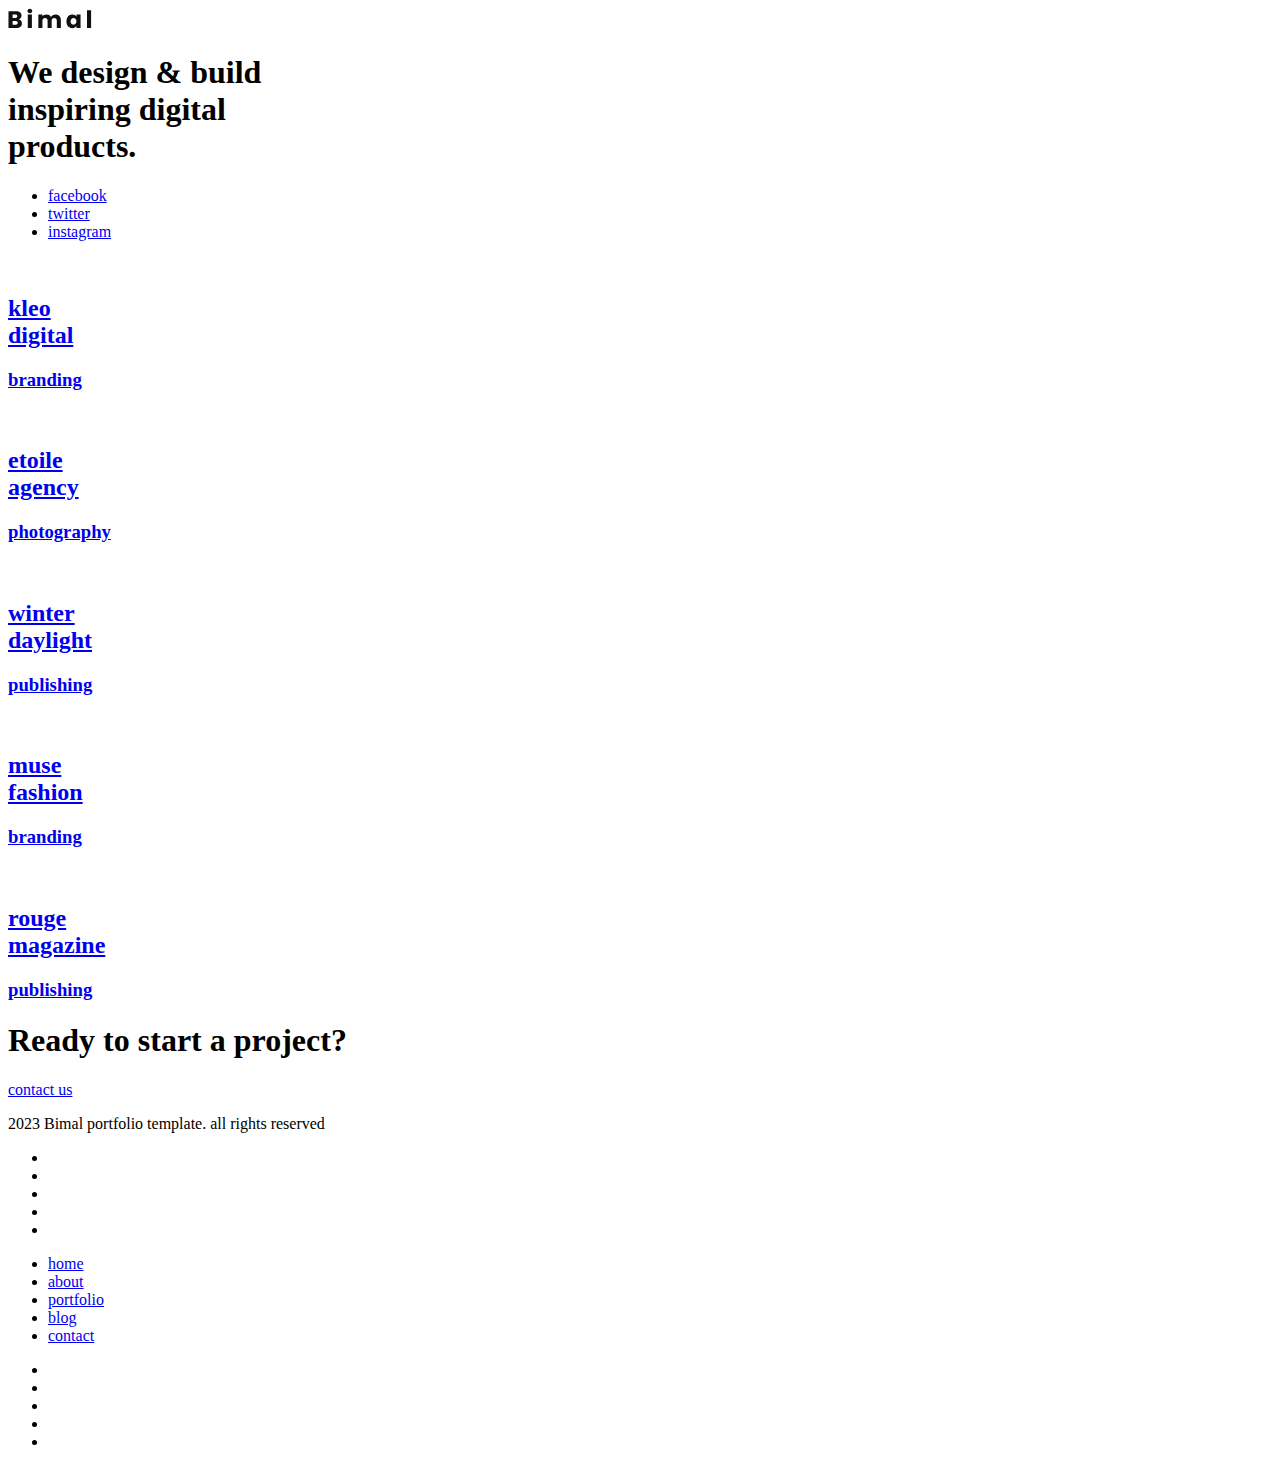
==== index.html @ 4941d1e1 "change logo jpg to svg" ====
<!DOCTYPE html>
<html lang="en">

<head>
	<!-- Metas -->
	<meta charset="UTF-8">
	<meta name="viewport" content="width=device-width, initial-scale=1.0, maximum-scale=1.0, user-scalable=0">
	<title>Bimal - Creative</title>
	<meta name="description" content="Bimal - Creative">

	<!-- External CSS -->
	<link rel="stylesheet" href="assets/css/fontawesome-all.min.css">
	<link rel="stylesheet" href="assets/css/themify-icons.css">

	<!-- Custom CSS -->
	<link rel="stylesheet" href="assets/css/main.css">
	<link rel="stylesheet" href="assets/css/colors.css">
	<link rel="stylesheet" href="assets/css/responsive.css">

	<!-- Google Fonts -->
	<link href="../external.html?link=https://fonts.googleapis.com/css?family=Montserrat:500,600%7COpen+Sans%7CPoppins:400,500,600&amp;display=swap" rel="stylesheet">

	<!-- Favicon -->
	<link rel="icon" href="assets/img/favicon.png">
</head>
<body>

	<!-- ========== Header ========== -->

	<header class="main-header">

		<div class="container">

			<a href="index.html">
				<img src="assets/img/logo1.svg" class="logo" alt="">
			</a>

			<a href="#" class="open-nav">
				<i></i>
			</a>

			<div class="clearfix"></div>

		</div> <!-- /.container -->

	</header> <!-- /.main-header -->


	<!-- ========== Main ========== -->

	<main>
		
		<div class="container">

			<div class="hero">
				
				<h1>We design &amp; build<br> inspiring digital<br> products.</h1>

				<ul class="social-links">
					<li><a href="#">facebook</a></li>
					<li><a href="#">twitter</a></li>
					<li><a href="#">instagram</a></li>
				</ul>

			</div> <!-- /.hero -->

			<div class="featured-works">
				
				<a href="single-project.html">
					<div class="item">
						<div class="item-img">
							<img src="assets/img/work_01.jpg" alt="" class="img-cover">
						</div>
						<h2 class="item-title">kleo<br> digital</h2>
						<h3 class="item-category">branding</h3>
					</div>
				</a>

				<a href="single-project.html">
					<div class="item">
						<div class="item-img">
							<img src="assets/img/work_02.jpg" alt="" class="img-cover">
						</div>
						<h2 class="item-title">etoile<br> agency</h2>
						<h3 class="item-category">photography</h3>
					</div>
				</a>

				<div class="clearfix"></div>

				<a href="single-project.html">
					<div class="item">
						<div class="item-img">
							<img src="assets/img/work_03.jpg" alt="" class="img-cover">
						</div>
						<h2 class="item-title">winter<br> daylight</h2>
						<h3 class="item-category">publishing</h3>
					</div>
				</a>

				<a href="single-project.html">
					<div class="item">
						<div class="item-img">
							<img src="assets/img/work_04.jpg" alt="" class="img-cover">
						</div>
						<h2 class="item-title">muse<br> fashion</h2>
						<h3 class="item-category">branding</h3>
					</div>
				</a>

				<div class="clearfix"></div>

				<a href="single-project.html">
					<div class="item">
						<div class="item-img">
							<img src="assets/img/work_05.jpg" alt="" class="img-cover">
						</div>
						<h2 class="item-title">rouge<br> magazine</h2>
						<h3 class="item-category">publishing</h3>
					</div>
				</a>

			</div> <!-- /.featured-works -->

			<div class="cta">
				<h1>Ready to start a project?</h1>
				<a href="contact.html" class="btn">contact us</a>
			</div>

		</div> <!-- /.container -->

	</main> <!-- /main -->

	<footer class="footer-default footer-default-border">

		<div class="container">

			<p class="copyright"><i class="far fa-copyright"></i> 2023 Bimal portfolio template. all rights reserved</p>

			<ul class="follow-us-links">
				<li><a href="#"><i class="fab fa-twitter"></i></a></li>
				<li><a href="#"><i class="fab fa-instagram"></i></a></li>
				<li><a href="#"><i class="fab fa-linkedin-in"></i></a></li>
				<li><a href="#"><i class="fab fa-dribbble"></i></a></li>
				<li><a href="#"><i class="fab fa-behance"></i></a></li>
			</ul> 

			<div class="clearfix"></div>

		</div> <!-- /.container -->

	</footer> <!-- /.footer-default -->

	<div class="aside-navigation-overlay">
		
		<div class="aside-navigation">
			
			<a href="#" class="close-nav"><i class="ti-close"></i></a>

			<nav>
				<ul>
					<li><a href="index.html">home</a></li>
					<li><a href="about.html">about</a></li>
					<li><a href="portfolio.html">portfolio</a></li>
					<li><a href="blog-list.html">blog</a></li>
					<li><a href="contact.html">contact</a></li>
				</ul>
			</nav>

			<ul class="social-icons">
				<li><a href="#"><i class="fab fa-twitter"></i></a></li>
				<li><a href="#"><i class="fab fa-instagram"></i></a></li>
				<li><a href="#"><i class="fab fa-linkedin-in"></i></a></li>
				<li><a href="#"><i class="fab fa-dribbble"></i></a></li>
				<li><a href="#"><i class="fab fa-behance"></i></a></li>
			</ul>
	
		</div> <!-- /.aside-navigation -->

	</div> <!-- /.aside-navigation-overlay -->

	<script src="assets/js/main.js"></script>
</body>

</html>
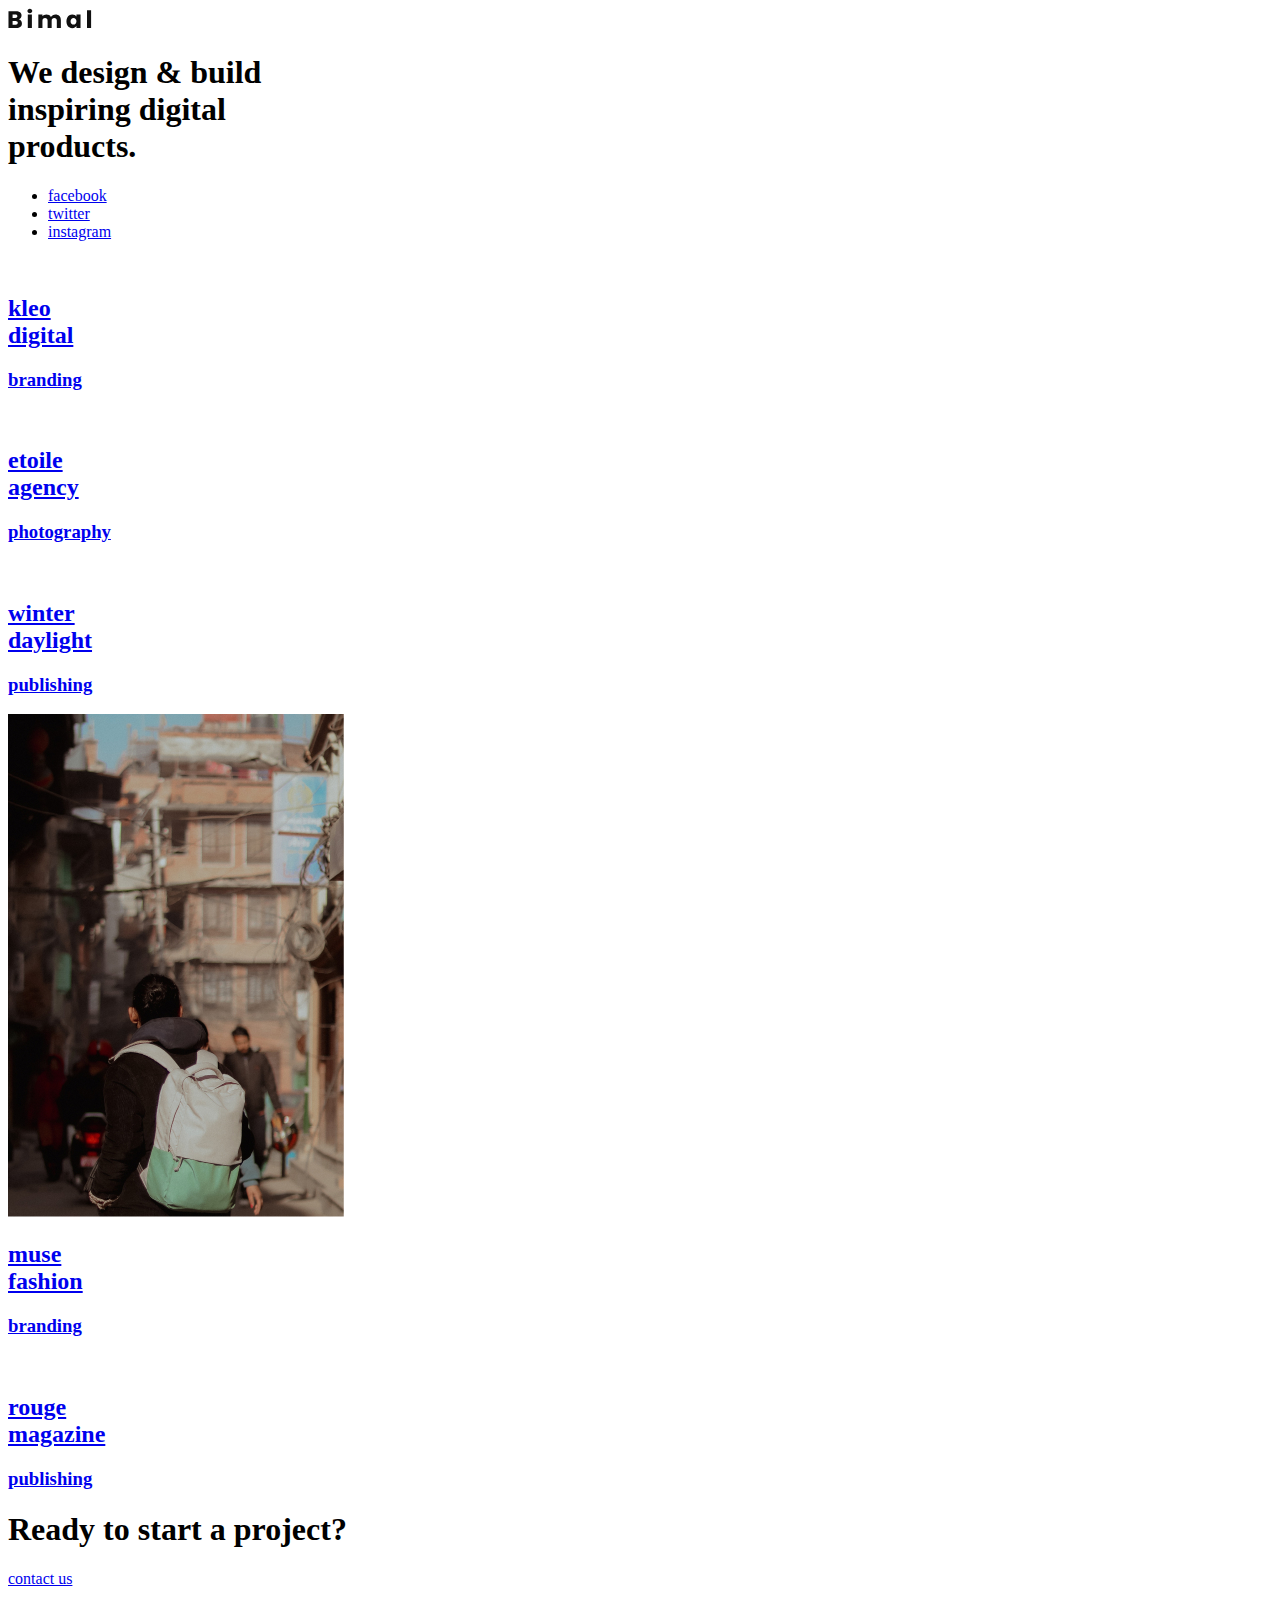
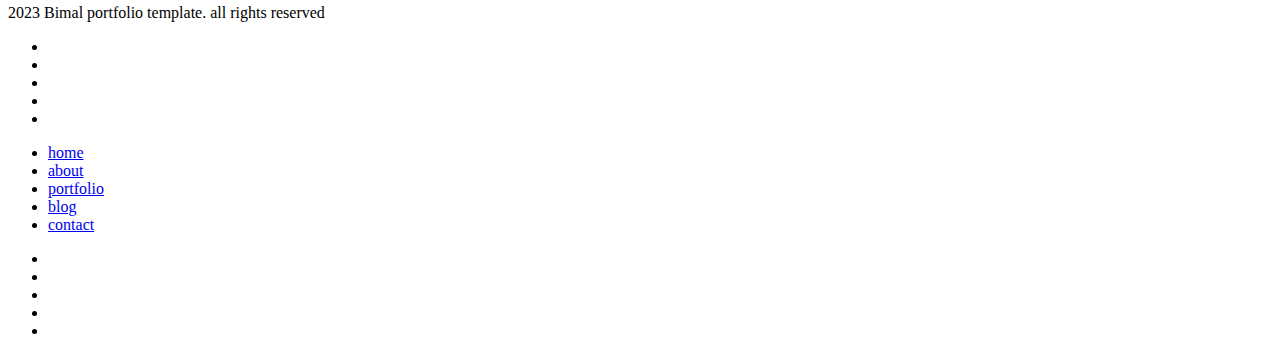
==== commit 0424e7d2: "updated social links" ====
--- a/index.html
+++ b/index.html
@@ -138,11 +138,11 @@
 			<p class="copyright"><i class="far fa-copyright"></i> 2023 Bimal portfolio template. all rights reserved</p>
 
 			<ul class="follow-us-links">
-				<li><a href="#"><i class="fab fa-twitter"></i></a></li>
-				<li><a href="#"><i class="fab fa-instagram"></i></a></li>
-				<li><a href="#"><i class="fab fa-linkedin-in"></i></a></li>
-				<li><a href="#"><i class="fab fa-dribbble"></i></a></li>
-				<li><a href="#"><i class="fab fa-behance"></i></a></li>
+				<li><a href="https://twitter.com/Ghoseyyy"><i class="fab fa-twitter"></i></a></li>
+				<li><a href="https://www.instagram.com/bee_mal_chhetrii/"><i class="fab fa-instagram"></i></a></li>
+				<li><a href="https://www.linkedin.com/in/bimal-chhetri-1604111bb/?fbclid=IwAR1bhdpaFr6ulQpw9b-LuoURcEC6F6Af5i1lx4vxMaX8xxC3o3EUHdmgcVQ"><i class="fab fa-linkedin-in"></i></a></li>
+				<li><a href="https://dribbble.com/bimal28"><i class="fab fa-dribbble"></i></a></li>
+				<li><a href="https://www.behance.net/bimalchhetry"><i class="fab fa-behance"></i></a></li>
 			</ul> 
 
 			<div class="clearfix"></div>
@@ -168,11 +168,11 @@
 			</nav>
 
 			<ul class="social-icons">
-				<li><a href="#"><i class="fab fa-twitter"></i></a></li>
-				<li><a href="#"><i class="fab fa-instagram"></i></a></li>
-				<li><a href="#"><i class="fab fa-linkedin-in"></i></a></li>
-				<li><a href="#"><i class="fab fa-dribbble"></i></a></li>
-				<li><a href="#"><i class="fab fa-behance"></i></a></li>
+				<li><a href="https://twitter.com/Ghoseyyy"><i class="fab fa-twitter"></i></a></li>
+				<li><a href="https://www.instagram.com/bee_mal_chhetrii/"><i class="fab fa-instagram"></i></a></li>
+				<li><a href="https://www.linkedin.com/in/bimal-chhetri-1604111bb/?fbclid=IwAR1bhdpaFr6ulQpw9b-LuoURcEC6F6Af5i1lx4vxMaX8xxC3o3EUHdmgcVQ"><i class="fab fa-linkedin-in"></i></a></li>
+				<li><a href="https://dribbble.com/bimal28"><i class="fab fa-dribbble"></i></a></li>
+				<li><a href="https://www.behance.net/bimalchhetry"><i class="fab fa-behance"></i></a></li>
 			</ul>
 	
 		</div> <!-- /.aside-navigation -->
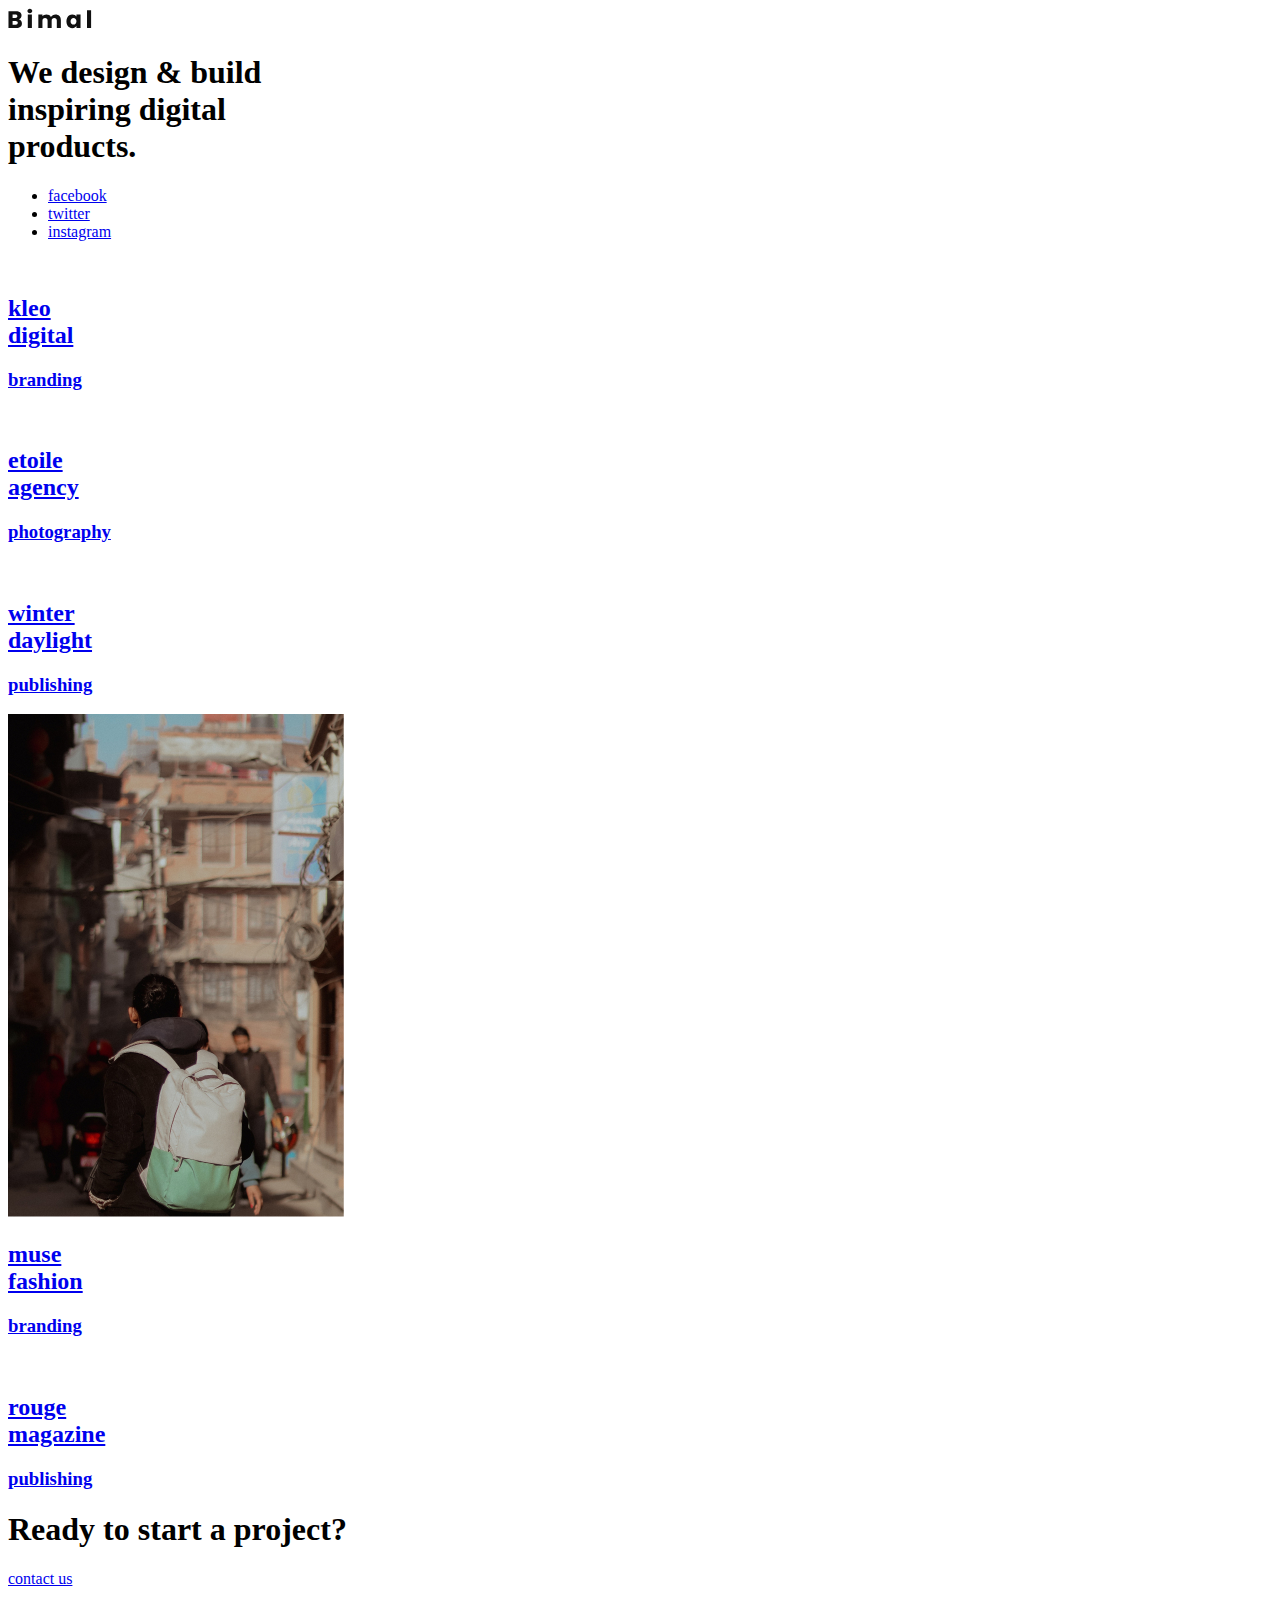
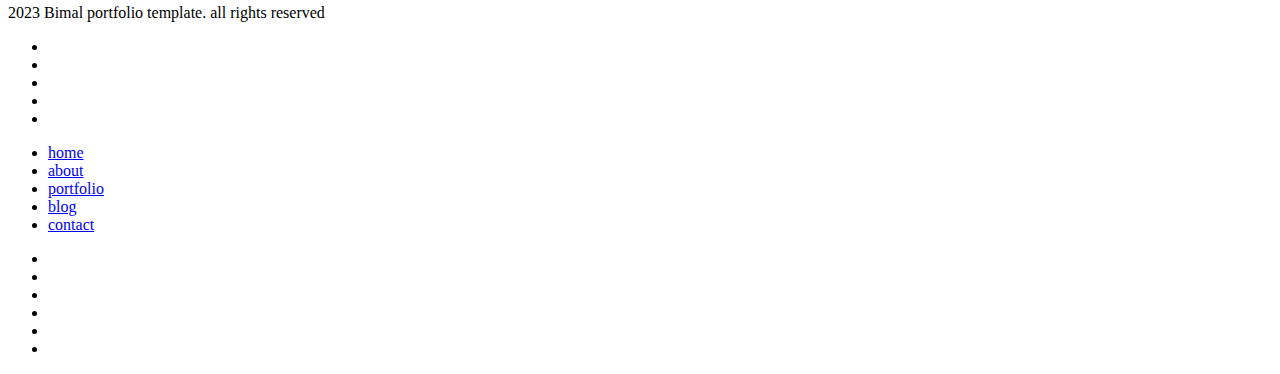
==== commit dcb4dcf8: "add pexels link" ====
--- a/index.html
+++ b/index.html
@@ -58,8 +58,8 @@
 
 				<ul class="social-links">
 					<li><a href="#">facebook</a></li>
-					<li><a href="#">twitter</a></li>
-					<li><a href="#">instagram</a></li>
+					<li><a href="https://twitter.com/Ghoseyyy">twitter</a></li>
+					<li><a href="https://www.instagram.com/bee_mal_chhetrii">instagram</a></li>
 				</ul>
 
 			</div> <!-- /.hero -->
@@ -173,6 +173,7 @@
 				<li><a href="https://www.linkedin.com/in/bimal-chhetri-1604111bb/?fbclid=IwAR1bhdpaFr6ulQpw9b-LuoURcEC6F6Af5i1lx4vxMaX8xxC3o3EUHdmgcVQ"><i class="fab fa-linkedin-in"></i></a></li>
 				<li><a href="https://dribbble.com/bimal28"><i class="fab fa-dribbble"></i></a></li>
 				<li><a href="https://www.behance.net/bimalchhetry"><i class="fab fa-behance"></i></a></li>
+				<li><a href="https://www.pexels.com/@bimal-chhetry-162267621/"><i class="fas fa-camera"></i></a></li>
 			</ul>
 	
 		</div> <!-- /.aside-navigation -->
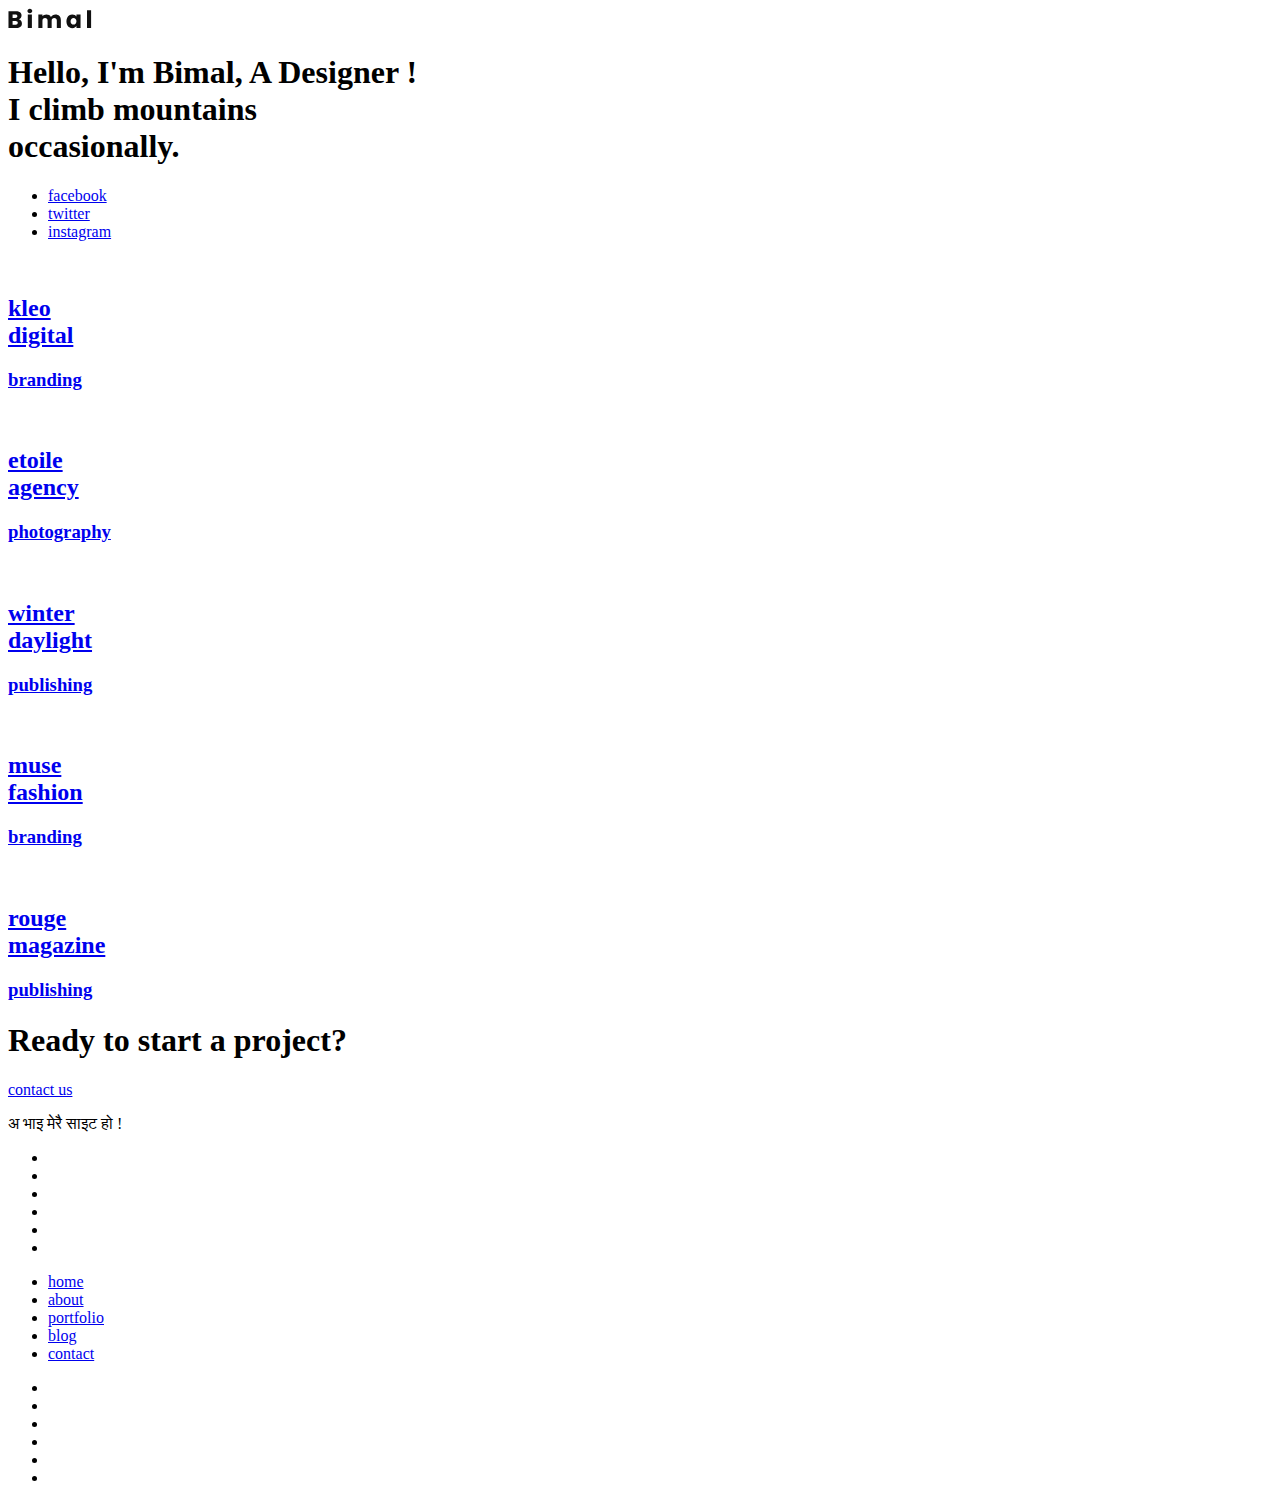
==== commit e05c5a86: "change the text" ====
--- a/index.html
+++ b/index.html
@@ -54,7 +54,10 @@
 
 			<div class="hero">
 				
-				<h1>We design &amp; build<br> inspiring digital<br> products.</h1>
+				<h1>Hello, I'm Bimal, A Designer !<br> 
+					<span style="white-space: nowrap;">I climb mountains</span><br> 
+					<span style="white-space: nowrap;">occasionally.</span>
+					</h1>					
 
 				<ul class="social-links">
 					<li><a href="#">facebook</a></li>
@@ -101,7 +104,7 @@
 				<a href="single-project.html">
 					<div class="item">
 						<div class="item-img">
-							<img src="assets/img/work_04.jpg" alt="" class="img-cover">
+							<img src="assets/img/work_04.svg" alt="" class="img-cover">
 						</div>
 						<h2 class="item-title">muse<br> fashion</h2>
 						<h3 class="item-category">branding</h3>
@@ -135,7 +138,7 @@
 
 		<div class="container">
 
-			<p class="copyright"><i class="far fa-copyright"></i> 2023 Bimal portfolio template. all rights reserved</p>
+			<p class="copyright"><i class="far fa-copyright"></i> अ भाइ मेरै साइट हो ! </p>
 
 			<ul class="follow-us-links">
 				<li><a href="https://twitter.com/Ghoseyyy"><i class="fab fa-twitter"></i></a></li>
@@ -143,6 +146,7 @@
 				<li><a href="https://www.linkedin.com/in/bimal-chhetri-1604111bb/?fbclid=IwAR1bhdpaFr6ulQpw9b-LuoURcEC6F6Af5i1lx4vxMaX8xxC3o3EUHdmgcVQ"><i class="fab fa-linkedin-in"></i></a></li>
 				<li><a href="https://dribbble.com/bimal28"><i class="fab fa-dribbble"></i></a></li>
 				<li><a href="https://www.behance.net/bimalchhetry"><i class="fab fa-behance"></i></a></li>
+				<li><a href="https://www.pexels.com/@bimal-chhetry-162267621/"><i class="fas fa-camera"></i></a></li>
 			</ul> 
 
 			<div class="clearfix"></div>
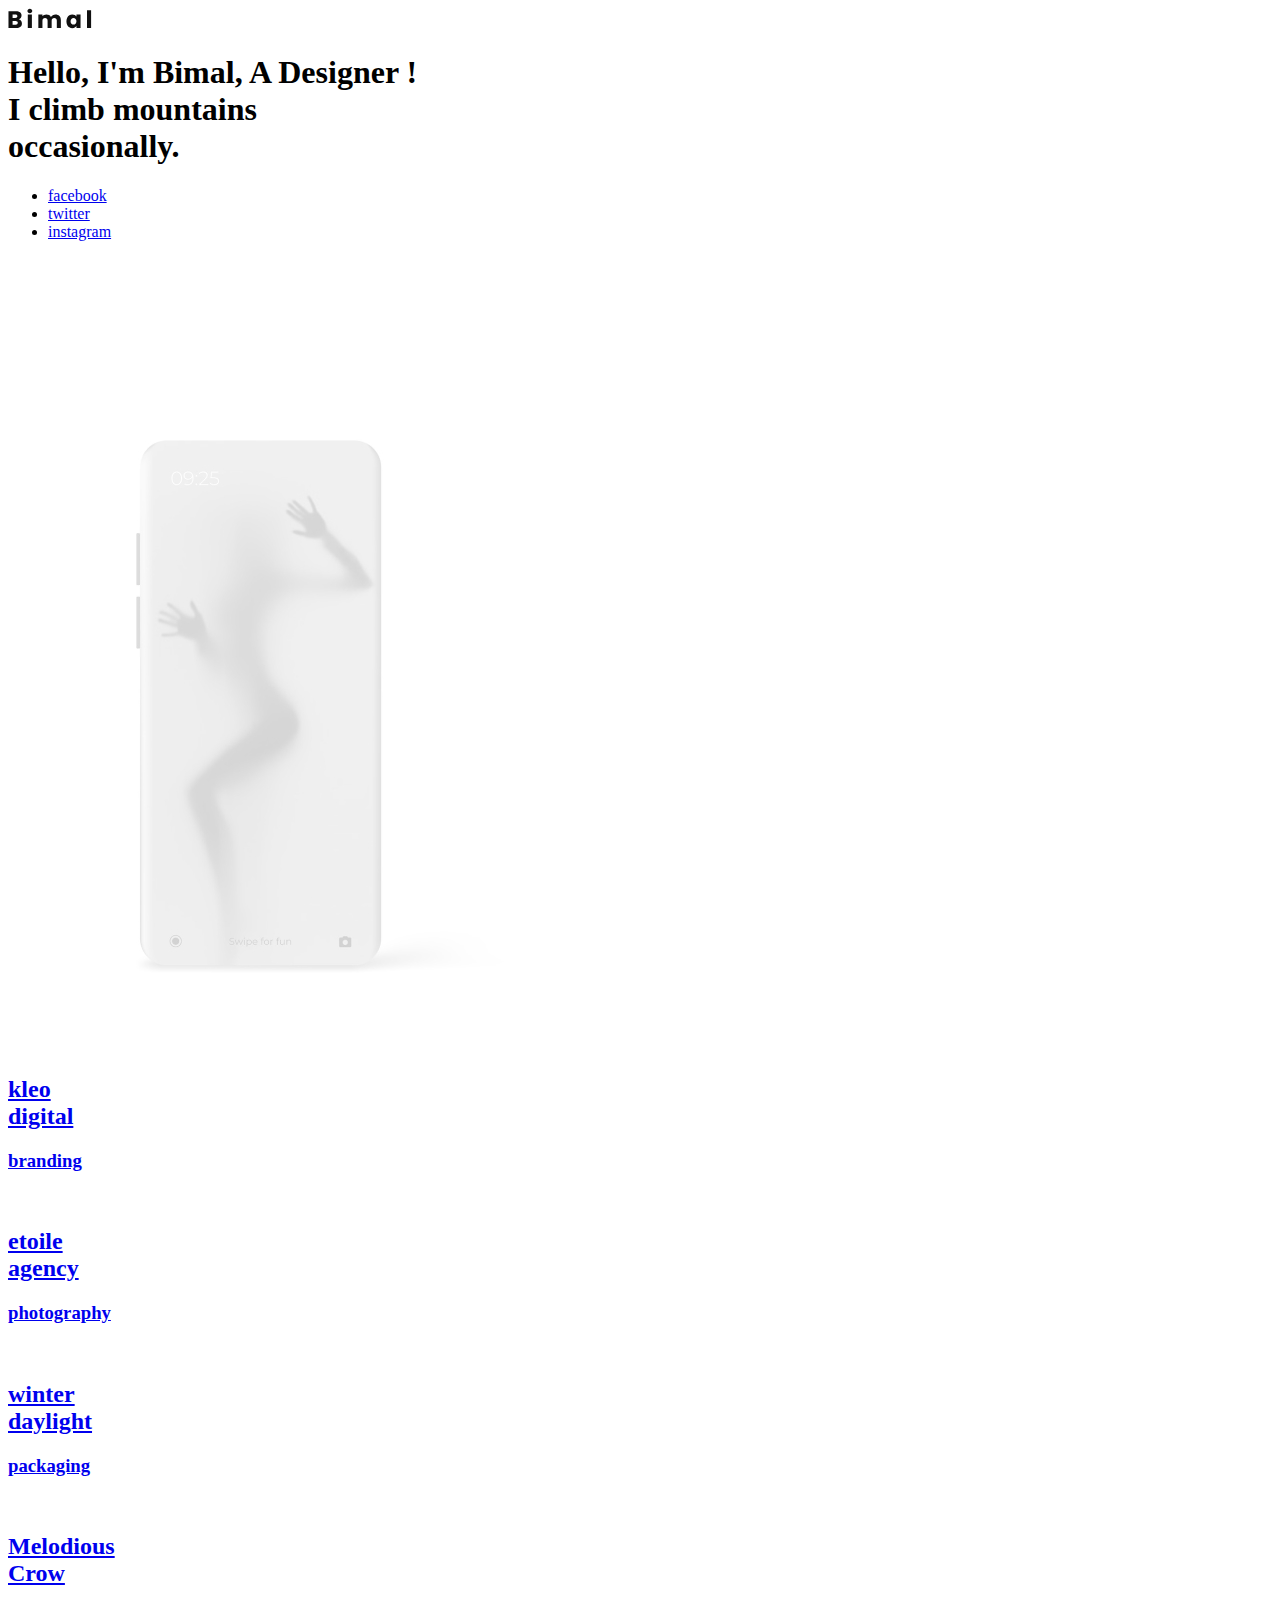
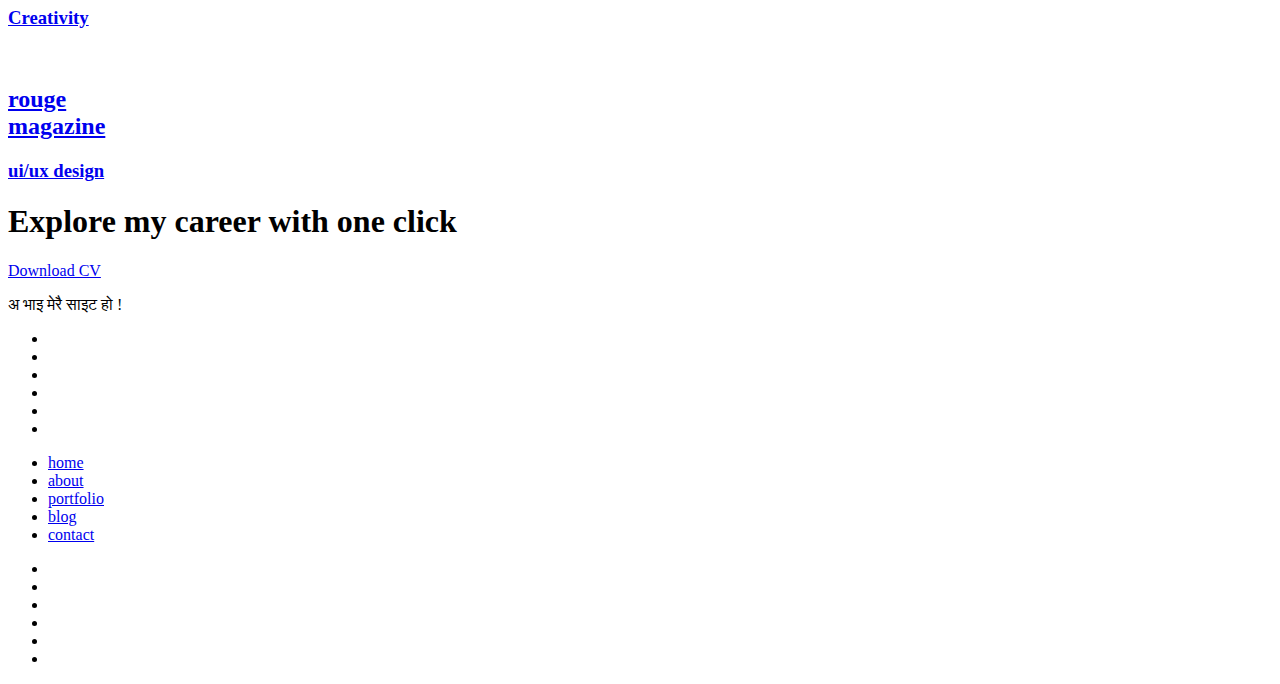
==== commit 6499794a: "changes on title" ====
--- a/index.html
+++ b/index.html
@@ -5,8 +5,8 @@
 	<!-- Metas -->
 	<meta charset="UTF-8">
 	<meta name="viewport" content="width=device-width, initial-scale=1.0, maximum-scale=1.0, user-scalable=0">
-	<title>Bimal - Creative</title>
-	<meta name="description" content="Bimal - Creative">
+	<title>Bimal - portfolio</title>
+	<meta name="description" content="Bimal - portfolio">
 
 	<!-- External CSS -->
 	<link rel="stylesheet" href="assets/css/fontawesome-all.min.css">
@@ -54,13 +54,15 @@
 
 			<div class="hero">
 				
-				<h1>Hello, I'm Bimal, A Designer !<br> 
-					<span style="white-space: nowrap;">I climb mountains</span><br> 
-					<span style="white-space: nowrap;">occasionally.</span>
-					</h1>					
+				<h1>Hello, I'm Bimal, A Designer !
+					<br> 
+					I climb mountains
+					<br> 
+						occasionally.
+				</h1>					
 
 				<ul class="social-links">
-					<li><a href="#">facebook</a></li>
+					<li><a href="https://www.facebook.com/bimal.chhetri.330/">facebook</a></li>
 					<li><a href="https://twitter.com/Ghoseyyy">twitter</a></li>
 					<li><a href="https://www.instagram.com/bee_mal_chhetrii">instagram</a></li>
 				</ul>
@@ -97,17 +99,17 @@
 							<img src="assets/img/work_03.jpg" alt="" class="img-cover">
 						</div>
 						<h2 class="item-title">winter<br> daylight</h2>
-						<h3 class="item-category">publishing</h3>
+						<h3 class="item-category">packaging</h3>
 					</div>
 				</a>
 
 				<a href="single-project.html">
 					<div class="item">
 						<div class="item-img">
-							<img src="assets/img/work_04.svg" alt="" class="img-cover">
+							<img src="assets/img/work_06.jpg" alt="" class="img-cover">
 						</div>
-						<h2 class="item-title">muse<br> fashion</h2>
-						<h3 class="item-category">branding</h3>
+						<h2 class="item-title">Melodious<br> Crow</h2>
+						<h3 class="item-category">Creativity</h3>
 					</div>
 				</a>
 
@@ -119,15 +121,16 @@
 							<img src="assets/img/work_05.jpg" alt="" class="img-cover">
 						</div>
 						<h2 class="item-title">rouge<br> magazine</h2>
-						<h3 class="item-category">publishing</h3>
+						<h3 class="item-category">ui/ux design</h3>
 					</div>
 				</a>
 
 			</div> <!-- /.featured-works -->
 
 			<div class="cta">
-				<h1>Ready to start a project?</h1>
-				<a href="contact.html" class="btn">contact us</a>
+				<h1>Explore my career with one click
+				</h1>
+				<a href="https://github.com/ghoseyy/ghoseyy/raw/gh-pages/Bimal%20chhetry%20cv_compressed.pdf" class="btn">Download CV</a>
 			</div>
 
 		</div> <!-- /.container -->
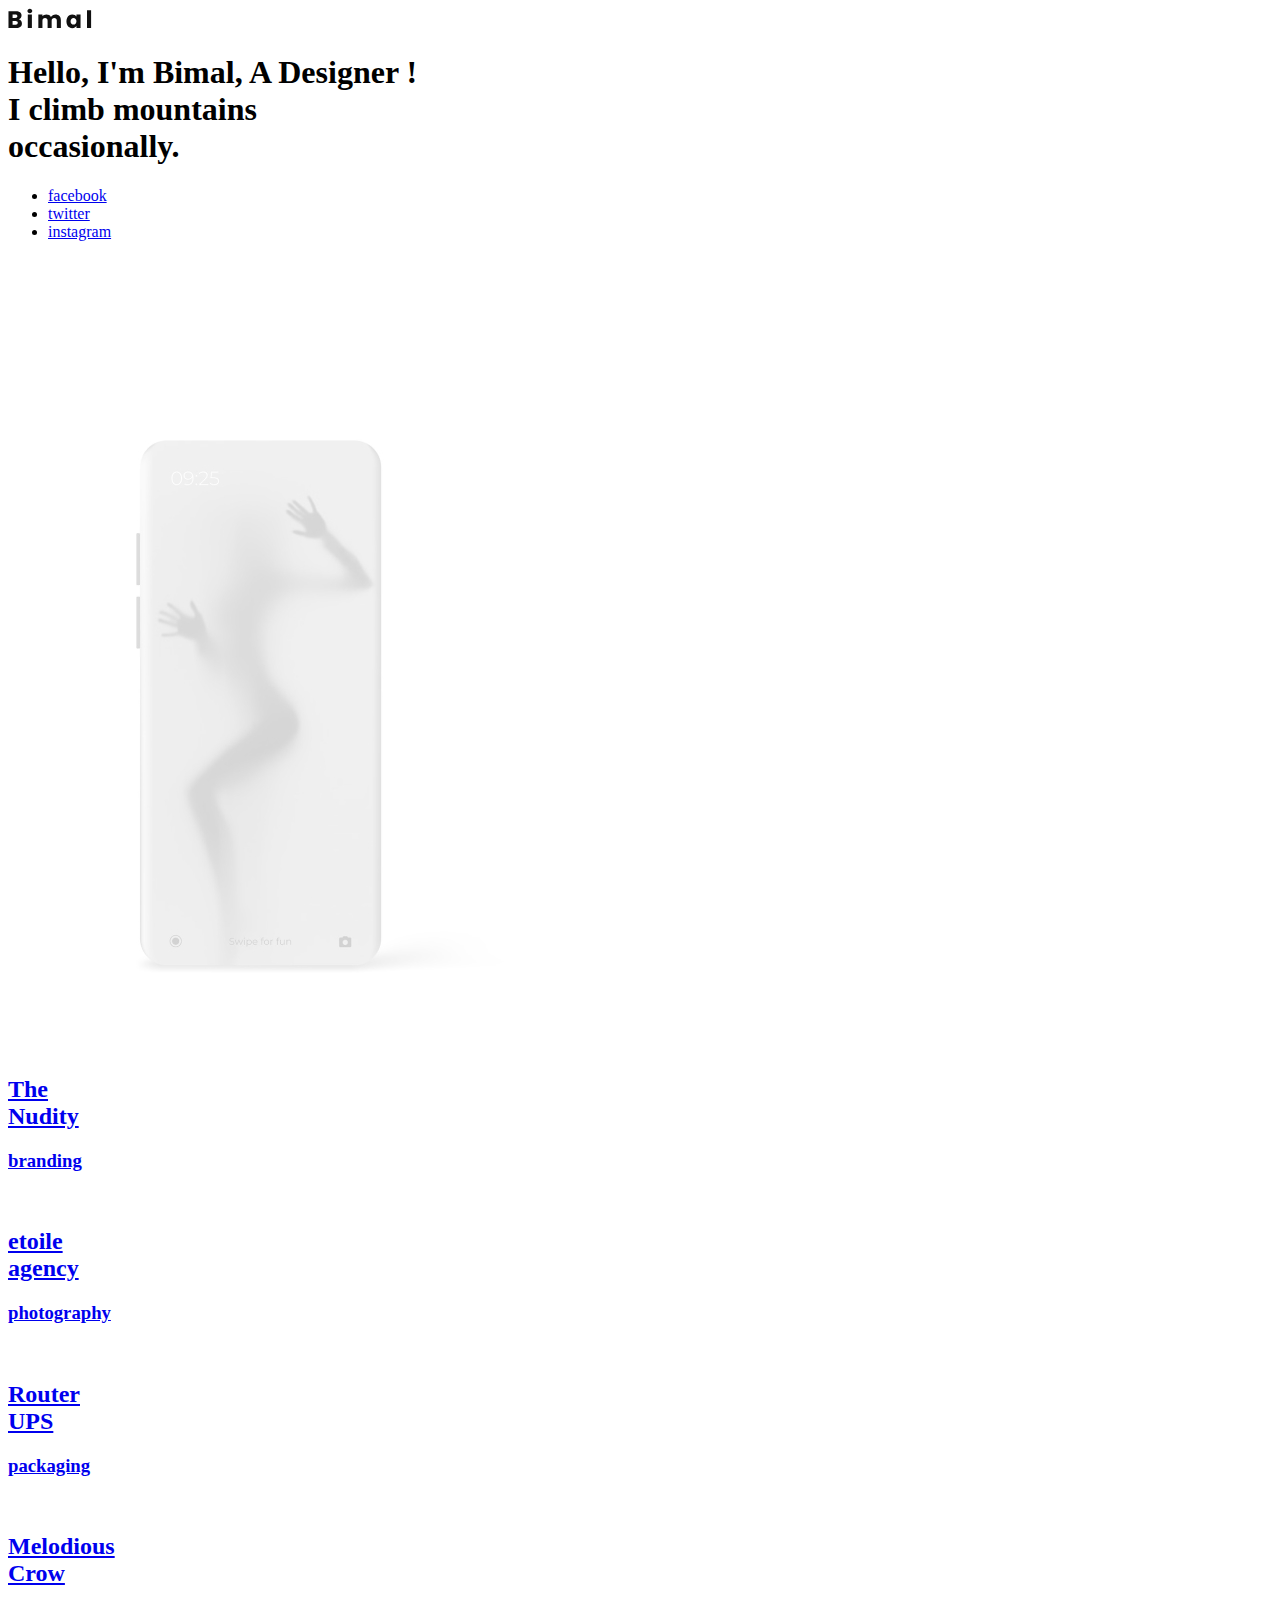
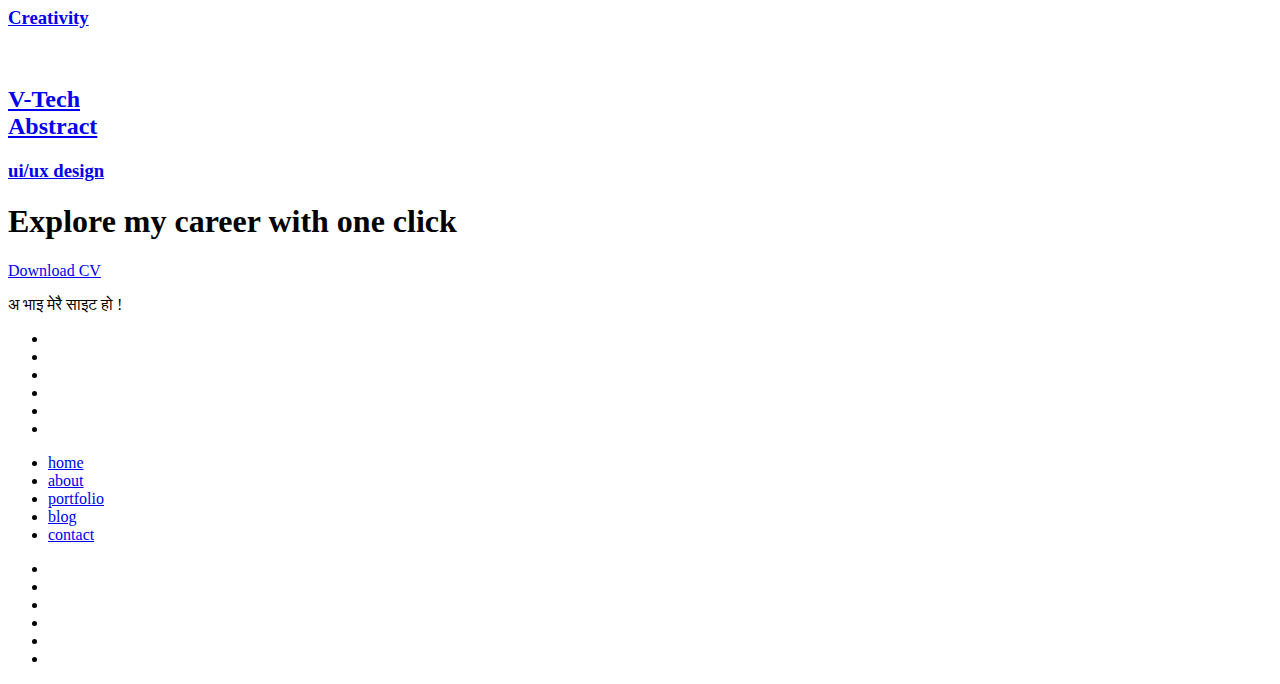
==== commit bfa1447d: "change" ====
--- a/index.html
+++ b/index.html
@@ -76,7 +76,7 @@
 						<div class="item-img">
 							<img src="assets/img/work_01.jpg" alt="" class="img-cover">
 						</div>
-						<h2 class="item-title">kleo<br> digital</h2>
+						<h2 class="item-title">The<br> Nudity</h2>
 						<h3 class="item-category">branding</h3>
 					</div>
 				</a>
@@ -98,7 +98,7 @@
 						<div class="item-img">
 							<img src="assets/img/work_03.jpg" alt="" class="img-cover">
 						</div>
-						<h2 class="item-title">winter<br> daylight</h2>
+						<h2 class="item-title">Router<br> UPS</h2>
 						<h3 class="item-category">packaging</h3>
 					</div>
 				</a>
@@ -120,7 +120,7 @@
 						<div class="item-img">
 							<img src="assets/img/work_05.jpg" alt="" class="img-cover">
 						</div>
-						<h2 class="item-title">rouge<br> magazine</h2>
+						<h2 class="item-title">V-Tech<br> Abstract</h2>
 						<h3 class="item-category">ui/ux design</h3>
 					</div>
 				</a>
